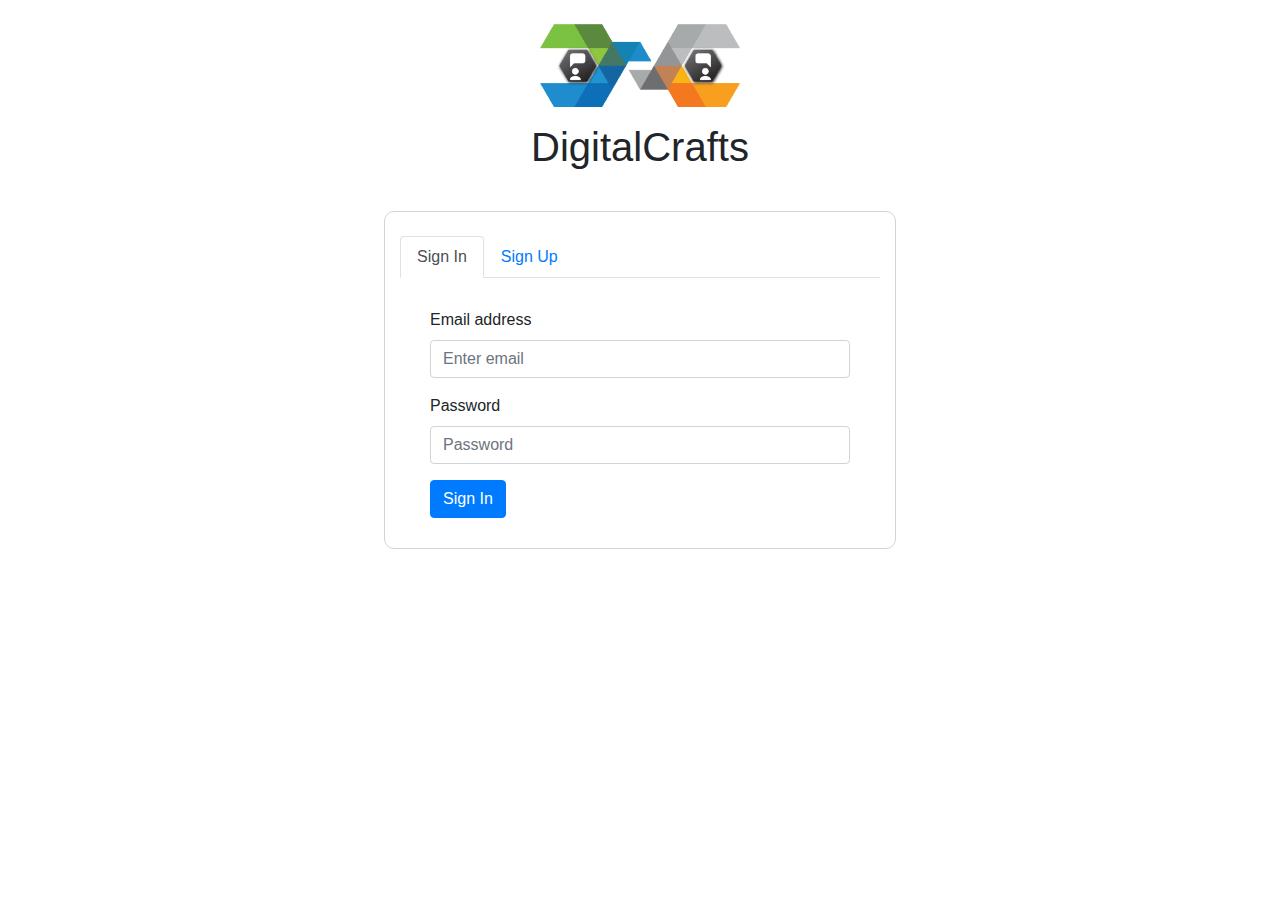
==== login/index.html @ 035000df "finial" ====
<!doctype html>
<html lang="en">
  <head>
    <!-- Required meta tags -->
    <meta charset="utf-8">
    <meta name="viewport" content="width=device-width, initial-scale=1, shrink-to-fit=no">

    <!-- Bootstrap CSS -->
    <link rel="stylesheet" href="https://maxcdn.bootstrapcdn.com/bootstrap/4.0.0/css/bootstrap.min.css" integrity="sha384-Gn5384xqQ1aoWXA+058RXPxPg6fy4IWvTNh0E263XmFcJlSAwiGgFAW/dAiS6JXm" crossorigin="anonymous">
    <link rel="stylesheet" type="text/css" href="../css/styles.css">
    <title>Friendship</title>
  </head>
  <body>

        <div class="container my-4">
          <div class="row">
          <h1 class="display-4 col-12">
            <div><img class="junction-logo-sign mb-3" src="../img/dc_junction.png"><h1>DigitalCrafts</h1>
          </div>
       </div>
       </div>

 <div class="container sign-box pt-4">
          <nav>
              <div class="nav nav-tabs" id="nav-tab" role="tablist">
                <a class="nav-item nav-link active" id="nav-sign-in-tab" data-toggle="tab" href="#nav-sign-in" role="tab" aria-controls="nav-sign-in" aria-selected="true">Sign In</a>
                <a class="nav-item nav-link" id="nav-sign-up-tab" data-toggle="tab" href="#nav-sign-up" role="tab" aria-controls="nav-sign-up" aria-selected="false">Sign Up</a>
              </div>
            </nav>
            <div class="tab-content" id="nav-tabContent">
              <div class="tab-pane fade show active" id="nav-sign-in" role="tabpanel" aria-labelledby="nav-sign-in-tab">
                  <form >
                      <div class="form-group">
                        <label for="exampleInputEmail1">Email address</label>
                        <input type="email" class="form-control" id="exampleInputEmail1" aria-describedby="emailHelp" placeholder="Enter email">
                      </div>
                      <div class="form-group">
                        <label for="exampleInputPassword1">Password</label>
                        <input type="password" class="form-control" id="exampleInputPassword1" placeholder="Password">
                      </div>
                      
                      <button type="submit" class="btn btn-primary">Sign In</button>
                    </form>

              </div>
              <div class="tab-pane fade" id="nav-sign-up" role="tabpanel" aria-labelledby="nav-sign-up-tab">
                  <form >
                      <div class="form-group">
                          <label for="exampleFormControlSelect1">You are ...</label>
                          <select class="form-control" id="exampleFormControlSelect1">
                            <option>a Student</option>
                            <option>an Employer</option>
                            <option>Both</option>
                          </select>
                        </div>

                      <div class="form-group">
                        
                        <label for="exampleInputEmail1">Email address</label>
                        <input type="email" class="form-control" id="exampleInputEmail1" aria-describedby="emailHelp" placeholder="Enter email">
                      </div>
                      <div class="form-group">
                        <label for="exampleInputPassword1">Password</label>
                        <input type="password" class="form-control" id="exampleInputPassword1" placeholder="Password">
                      </div>
                      
                      <button type="submit" class="btn btn-primary">Sign Up</button>
                    </form>
              </div>
            </div>

    </div>


    <!-- Optional JavaScript -->
    <!-- jQuery first, then Popper.js, then Bootstrap JS -->
    <script src="https://code.jquery.com/jquery-3.2.1.slim.min.js" integrity="sha384-KJ3o2DKtIkvYIK3UENzmM7KCkRr/rE9/Qpg6aAZGJwFDMVNA/GpGFF93hXpG5KkN" crossorigin="anonymous"></script>
    <script src="https://cdnjs.cloudflare.com/ajax/libs/popper.js/1.12.9/umd/popper.min.js" integrity="sha384-ApNbgh9B+Y1QKtv3Rn7W3mgPxhU9K/ScQsAP7hUibX39j7fakFPskvXusvfa0b4Q" crossorigin="anonymous"></script>
    <script src="https://maxcdn.bootstrapcdn.com/bootstrap/4.0.0/js/bootstrap.min.js" integrity="sha384-JZR6Spejh4U02d8jOt6vLEHfe/JQGiRRSQQxSfFWpi1MquVdAyjUar5+76PVCmYl" crossorigin="anonymous"></script>
  </body>
</html>
---- css/styles.css ----
.toolbar-logo {
    max-height: 30px;
    padding-left: 40px;
    padding-right: 8px;
    font-size: 2em;
}


.navbar-light {
    border-bottom: 1px solid #E5E9EF;
    text-align: right;
}

.navbar-nav {
    text-align: right;
    padding: 0 40px;
}

.navbar-toggler {
    margin-right: 40px;
}

.dropdown-menu.show {
    top: 48px;
    text-align: right;
}

.login-toggler {
    padding-right: 40px;
}

.bg {
    background: url('../img/digitalcrafts-group-2.jpg') no-repeat center center;
    background-color: #121212;
    background: cover;
    position: fixed;
    width: 100%;
    height: 350px;
    top: 60px;
    left:0;
    z-index: -1;
}

.jumbotron {
    background-color: transparent;
    height: 400px;
    margin-bottom: 0;
}

.push-it-all-down {
    margin-top: 75px;
}

.dc-junction-logo {
   width: 100%;
}

.background-white {
    background-color: #fff;
    display: block;
}

.navbar-fixed-top {
    position: fixed;
    right: 0;
    left: 0;
    z-index: 1030;
}

.carousel-container {
    background-color: #333;
}


.carousel-header {
    color: #fff;
    font-weight: 300;
    margin-bottom: 0;
    margin-top: 40px;
    text-align: center;
}

.carousel-control-prev {
    position: absolute;
    left: -50px;
}

.carousel-control-next {
    position: absolute;
    right: 50px;
}

.card {
    margin-bottom: 30px;
    margin-top: 0;
}
.card-outline {
    border: none;
}

.carousel-control-next,
.carousel-control-prev {
    margin: 0;
}

.connect-w-us {
    color: #fff;
}

.question {
    margin-top: 40px;
}

.text-comment {
    margin-top: 40px;
}

form {
    margin: 30px;
}


.sign-box {
    border: solid lightgrey 1px;
    width: 40%;
    margin-left: auto;
    margin-right: auto;
    border-radius: 10px;
}

.display-4 {
    text-align: center;
}

.junction-logo-sign{
    width: 200px;
}
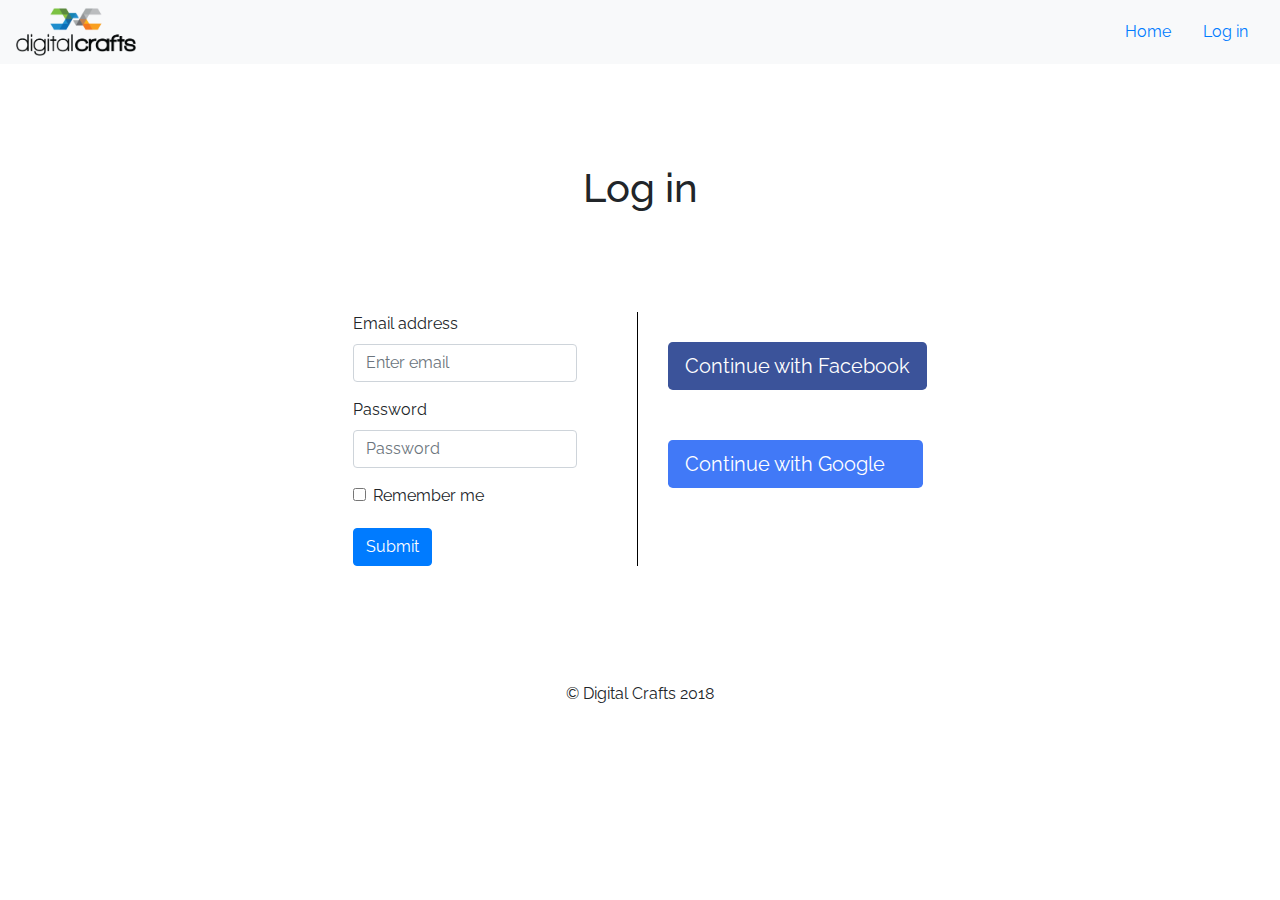
==== commit c171e498: "alex files" ====
--- a/login/index.html
+++ b/login/index.html
@@ -1,81 +1,71 @@
-<!doctype html>
-<html lang="en">
-  <head>
-    <!-- Required meta tags -->
-    <meta charset="utf-8">
-    <meta name="viewport" content="width=device-width, initial-scale=1, shrink-to-fit=no">
+<!DOCTYPE html>
+<html>
+<head>
+	<title>DC Connect Login</title>
+	<link rel="stylesheet" href="https://maxcdn.bootstrapcdn.com/bootstrap/4.0.0/css/bootstrap.min.css" integrity="sha384-Gn5384xqQ1aoWXA+058RXPxPg6fy4IWvTNh0E263XmFcJlSAwiGgFAW/dAiS6JXm" crossorigin="anonymous">
+	<link rel="stylesheet" type="text/css" href="../css/login.css">
+	<link href="https://fonts.googleapis.com/css?family=Raleway" rel="stylesheet">
+</head>
 
-    <!-- Bootstrap CSS -->
-    <link rel="stylesheet" href="https://maxcdn.bootstrapcdn.com/bootstrap/4.0.0/css/bootstrap.min.css" integrity="sha384-Gn5384xqQ1aoWXA+058RXPxPg6fy4IWvTNh0E263XmFcJlSAwiGgFAW/dAiS6JXm" crossorigin="anonymous">
-    <link rel="stylesheet" type="text/css" href="../css/styles.css">
-    <title>Friendship</title>
-  </head>
-  <body>
+<body>
 
-        <div class="container my-4">
-          <div class="row">
-          <h1 class="display-4 col-12">
-            <div><img class="junction-logo-sign mb-3" src="../img/dc_junction.png"><h1>DigitalCrafts</h1>
-          </div>
-       </div>
-       </div>
+<!-- Navbar -->	
+		<nav class="navbar sticky-top navbar-light bg-light">
+	  		<img src="../img/logo.png" alt="DC logo" width="120" href="www.digitalcrafts.com">
+	  		<ul class="nav justify-content-end">
+			  <li class="nav-item">
+			    <a class="nav-link active" href="../index.html">Home</a>
+			  </li>
+			  <li class="nav-item">
+			    <a class="nav-link" href="#">Log in</a>
+			  </li>
+			</ul>
+		</nav>
 
- <div class="container sign-box pt-4">
-          <nav>
-              <div class="nav nav-tabs" id="nav-tab" role="tablist">
-                <a class="nav-item nav-link active" id="nav-sign-in-tab" data-toggle="tab" href="#nav-sign-in" role="tab" aria-controls="nav-sign-in" aria-selected="true">Sign In</a>
-                <a class="nav-item nav-link" id="nav-sign-up-tab" data-toggle="tab" href="#nav-sign-up" role="tab" aria-controls="nav-sign-up" aria-selected="false">Sign Up</a>
-              </div>
-            </nav>
-            <div class="tab-content" id="nav-tabContent">
-              <div class="tab-pane fade show active" id="nav-sign-in" role="tabpanel" aria-labelledby="nav-sign-in-tab">
-                  <form >
-                      <div class="form-group">
-                        <label for="exampleInputEmail1">Email address</label>
-                        <input type="email" class="form-control" id="exampleInputEmail1" aria-describedby="emailHelp" placeholder="Enter email">
-                      </div>
-                      <div class="form-group">
-                        <label for="exampleInputPassword1">Password</label>
-                        <input type="password" class="form-control" id="exampleInputPassword1" placeholder="Password">
-                      </div>
-                      
-                      <button type="submit" class="btn btn-primary">Sign In</button>
-                    </form>
+		<h1>
+			Log in
+		</h1>
 
-              </div>
-              <div class="tab-pane fade" id="nav-sign-up" role="tabpanel" aria-labelledby="nav-sign-up-tab">
-                  <form >
-                      <div class="form-group">
-                          <label for="exampleFormControlSelect1">You are ...</label>
-                          <select class="form-control" id="exampleFormControlSelect1">
-                            <option>a Student</option>
-                            <option>an Employer</option>
-                            <option>Both</option>
-                          </select>
-                        </div>
+	<div class="container">
+		
 
-                      <div class="form-group">
-                        
-                        <label for="exampleInputEmail1">Email address</label>
-                        <input type="email" class="form-control" id="exampleInputEmail1" aria-describedby="emailHelp" placeholder="Enter email">
-                      </div>
-                      <div class="form-group">
-                        <label for="exampleInputPassword1">Password</label>
-                        <input type="password" class="form-control" id="exampleInputPassword1" placeholder="Password">
-                      </div>
-                      
-                      <button type="submit" class="btn btn-primary">Sign Up</button>
-                    </form>
-              </div>
-            </div>
+		<!-- Login form -->
+		<div class="login-form">
+			<form>
+			  <div class="form-group">
+			    <label for="exampleInputEmail1">Email address</label>
+			    <input type="email" class="form-control" id="exampleInputEmail1" aria-describedby="emailHelp" placeholder="Enter email">
+			  </div>
+			  <div class="form-group">
+			    <label for="exampleInputPassword1">Password</label>
+			    <input type="password" class="form-control" id="exampleInputPassword1" placeholder="Password">
+			  </div>
+			  <div class="form-check">
+			    <input type="checkbox" class="form-check-input" id="exampleCheck1">
+			    <label class="form-check-label" for="exampleCheck1">Remember me</label>
+			  </div>
+			  <button type="submit" class="btn btn-primary">Submit</button>
+			</form>
+		</div>
 
-    </div>
+		<!-- Other logins -->
+
+		<div class="other-logins">
+			<div class="facebook">
+				<button type="button" class="btn btn-lg">Continue with Facebook</button>
+			</div>
+			<div class="google">
+				<button type="button" class="btn btn-lg">Continue with Google</button>
+			</div>
+			
+		</div>
 
 
-    <!-- Optional JavaScript -->
-    <!-- jQuery first, then Popper.js, then Bootstrap JS -->
-    <script src="https://code.jquery.com/jquery-3.2.1.slim.min.js" integrity="sha384-KJ3o2DKtIkvYIK3UENzmM7KCkRr/rE9/Qpg6aAZGJwFDMVNA/GpGFF93hXpG5KkN" crossorigin="anonymous"></script>
-    <script src="https://cdnjs.cloudflare.com/ajax/libs/popper.js/1.12.9/umd/popper.min.js" integrity="sha384-ApNbgh9B+Y1QKtv3Rn7W3mgPxhU9K/ScQsAP7hUibX39j7fakFPskvXusvfa0b4Q" crossorigin="anonymous"></script>
-    <script src="https://maxcdn.bootstrapcdn.com/bootstrap/4.0.0/js/bootstrap.min.js" integrity="sha384-JZR6Spejh4U02d8jOt6vLEHfe/JQGiRRSQQxSfFWpi1MquVdAyjUar5+76PVCmYl" crossorigin="anonymous"></script>
-  </body>
+	</div>
+
+</body>
+
+<footer>
+	<div class="footer-copyright py-3 text-center">© Digital Crafts 2018</div>
+</footer>
 </html>--- a/css/login.css
+++ b/css/login.css
@@ -0,0 +1,67 @@
+body {
+	font-family: 'Raleway', sans-serif;
+}
+
+h1 {
+	text-align: center;
+	padding: 50px;
+	margin: 50px 0 50px 0;
+}
+
+.container {
+	display: flex;
+	justify-content: center;
+	flex-wrap: wrap;
+}
+
+
+
+.login-form {
+	margin-right: 60px;
+}
+
+.login-form .btn {
+	margin-top: 20px;
+}
+
+
+
+
+.other-logins {
+	border-left: 1px solid black ;
+}
+
+
+
+.facebook .btn {
+	background-color: #3B539A;
+	color: #FFF;
+	margin: 30px 0px 20px 30px;
+}
+
+.facebook .btn:hover {
+	background-color: #6b82c7;
+	color: #FFF;
+	margin: 30px 0px 20px 30px;
+}
+
+.google .btn {
+	background-color: #4179F7;
+	margin: 30px 0px 20px 30px;
+	padding-right: 37px;
+	color: #FFF;
+}
+
+
+.google .btn:hover {
+	background-color: #85a8fa;
+	margin: 30px 0px 20px 30px;
+	padding-right: 37px;
+	color: #FFF;
+}
+
+
+
+footer {
+	margin-top: 100px;
+}